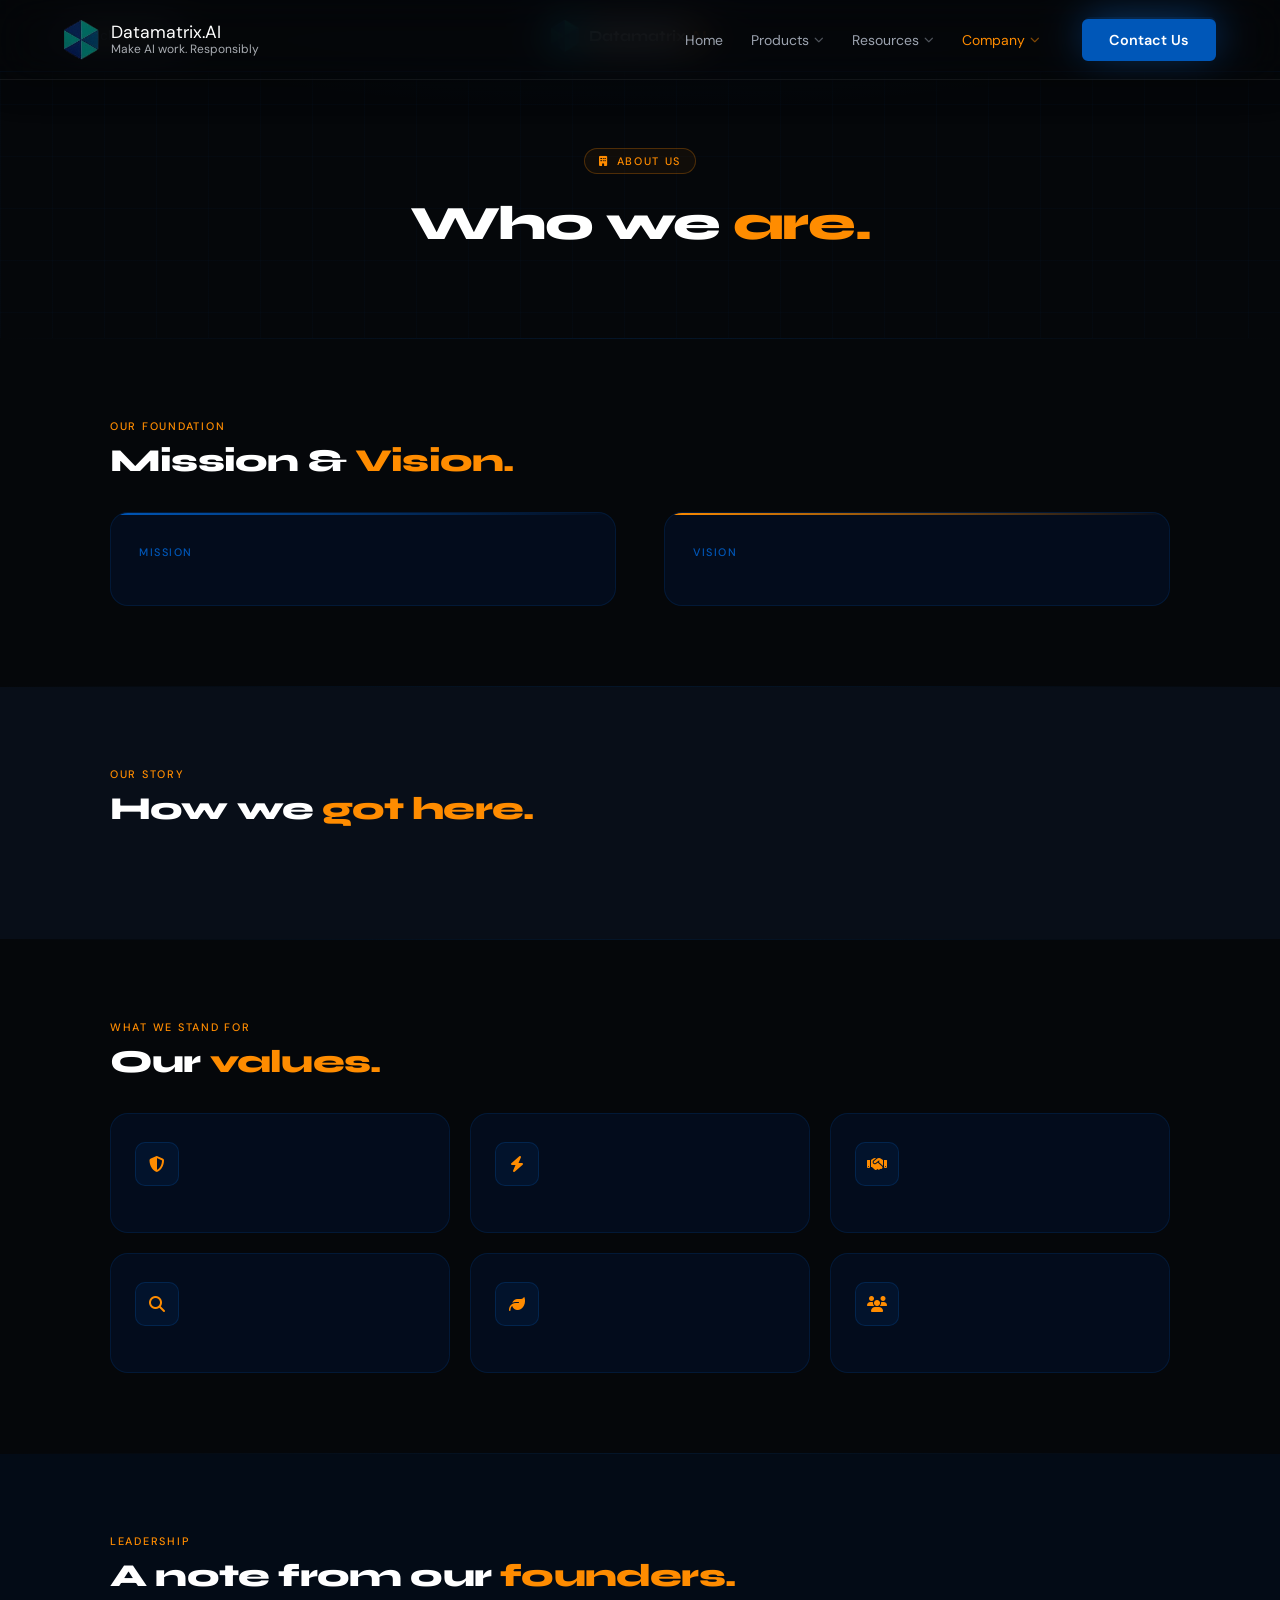
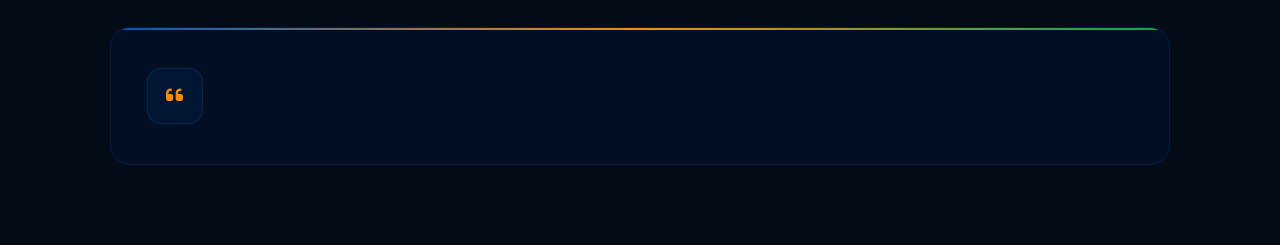
==== about.html @ 54f64174 "CHANGES" ====
<!DOCTYPE html>
<html lang="en">
<head>
    <meta charset="UTF-8">
    <meta name="viewport" content="width=device-width, initial-scale=1.0">
    <title>About Us — DatamatrixAI</title>
    <link rel="stylesheet" href="css/styles.css">
    <link rel="stylesheet" href="css/nav-dropdown.css">
    <link rel="icon" type="image/png" href="assets/images/logo.png">
    <link href="https://fonts.googleapis.com/css2?family=Syne:wght@600;700;800&family=DM+Sans:ital,opsz,wght@0,9..40,300;0,9..40,400;0,9..40,500;1,9..40,300&display=swap" rel="stylesheet">
    <link rel="stylesheet" href="https://cdnjs.cloudflare.com/ajax/libs/font-awesome/6.4.0/css/all.min.css">

    <style>
        :root {
            --blue:   #0057B8;
            --orange: #FF8C00;
            --green:  #00A651;
            --bg:     #05070a;
            --bg2:    #080e18;
            --bg3:    #030b16;
            --border: rgba(0,87,184,0.18);
            --white:  #ffffff;
            --dim:    rgba(255,255,255,0.60);
            --dimmer: rgba(255,255,255,0.32);
        }

        *, *::before, *::after { box-sizing: border-box; margin: 0; padding: 0; }
        html { scroll-behavior: smooth; }

        body {
            font-family: 'DM Sans', sans-serif;
            background: var(--bg);
            color: var(--white);
            overflow-x: hidden;
        }

        a { text-decoration: none; color: inherit; }

        /* ─── HEADER ──────────────────────────── */
        .hdr {
            position: fixed;
            top: 0; left: 0;
            width: 100%;
            height: 72px;
            z-index: 1000;
            display: flex;
            align-items: center;
            justify-content: space-between;
            padding: 0 5%;
            background: rgba(5,7,10,0.85);
            backdrop-filter: blur(16px);
            -webkit-backdrop-filter: blur(16px);
            border-bottom: 1px solid var(--border);
        }

        .hdr__back {
            display: inline-flex;
            align-items: center;
            gap: 8px;
            font-size: 0.85rem;
            font-weight: 500;
            color: var(--dim);
            transition: color 0.2s;
        }
        .hdr__back:hover { color: var(--orange); }

        .hdr__logo {
            display: flex;
            align-items: center;
            gap: 10px;
        }
        .hdr__logo img { height: 32px; }
        .hdr__logo span {
            font-family: 'Syne', sans-serif;
            font-size: 0.95rem;
            font-weight: 700;
        }
        .hdr__logo span em { font-style: normal; color: var(--orange); }

        .hdr__cta {
            display: inline-flex;
            align-items: center;
            gap: 8px;
            padding: 8px 20px;
            border-radius: 6px;
            background: var(--blue);
            color: var(--white);
            font-size: 0.82rem;
            font-weight: 500;
            border: 2px solid var(--blue);
            transition: all 0.3s;
        }
        .hdr__cta:hover {
            background: transparent;
            border-color: var(--orange);
            color: var(--orange);
        }

        /* ─── PAGE HERO ───────────────────────── */
        .pg-hero {
            padding: 148px 5% 72px;
            text-align: center;
            position: relative;
            overflow: hidden;
            background:
                radial-gradient(ellipse 70% 50% at 50% 0%,
                    rgba(0,87,184,0.08) 0%, transparent 65%),
                var(--bg);
        }

        .pg-hero::before {
            content: '';
            position: absolute;
            inset: 0;
            background-image:
                linear-gradient(rgba(0,87,184,0.03) 1px, transparent 1px),
                linear-gradient(90deg, rgba(0,87,184,0.03) 1px, transparent 1px);
            background-size: 52px 52px;
            pointer-events: none;
        }

        .eyebrow {
            display: inline-flex;
            align-items: center;
            gap: 8px;
            font-size: 0.68rem;
            font-weight: 500;
            letter-spacing: 0.15em;
            text-transform: uppercase;
            color: var(--orange);
            border: 1px solid rgba(255,140,0,0.26);
            background: rgba(255,140,0,0.05);
            padding: 5px 14px;
            border-radius: 100px;
            margin-bottom: 24px;
            position: relative;
        }

        .pg-hero__title {
            font-family: 'Syne', sans-serif;
            font-size: clamp(2rem, 4vw, 3rem);
            font-weight: 800;
            letter-spacing: -0.03em;
            line-height: 1.08;
            color: var(--white);
            margin-bottom: 16px;
            position: relative;
        }

        .pg-hero__title em {
            font-style: normal;
            color: var(--orange);
        }

        .pg-hero__sub {
            font-size: clamp(0.9rem, 1.6vw, 1.05rem);
            font-weight: 300;
            color: var(--dim);
            max-width: 480px;
            margin: 0 auto;
            line-height: 1.75;
            position: relative;
        }

        /* ─── DIVIDER ─────────────────────────── */
        .divider {
            width: 100%;
            height: 1px;
            background: linear-gradient(to right,
                transparent, var(--border), transparent);
        }

        /* ─── SECTION WRAPPER ─────────────────── */
        .section {
            padding: 80px 5%;
        }

        .section--alt  { background: var(--bg2); }
        .section--dark { background: var(--bg3); }

        .section__inner {
            max-width: 1060px;
            margin: 0 auto;
        }

        /* ─── SECTION LABEL + HEADING ─────────── */
        .sec-label {
            font-size: 0.68rem;
            font-weight: 500;
            letter-spacing: 0.16em;
            text-transform: uppercase;
            color: var(--orange);
            display: block;
            margin-bottom: 10px;
        }

        .sec-heading {
            font-family: 'Syne', sans-serif;
            font-size: clamp(1.4rem, 2.8vw, 2rem);
            font-weight: 800;
            letter-spacing: -0.025em;
            line-height: 1.15;
            color: var(--white);
            margin-bottom: 32px;
        }

        .sec-heading em {
            font-style: normal;
            color: var(--orange);
        }

        /* ─── CONTENT SLOTS ───────────────────── */

        /* 
           Each content slot below is intentionally empty.
           Add your actual content inside these elements.
        */

        /* mission / vision — two col text */
        .about-cols {
            display: grid;
            grid-template-columns: 1fr 1fr;
            gap: 48px;
        }

        .about-col__label {
            font-size: 0.68rem;
            font-weight: 500;
            letter-spacing: 0.14em;
            text-transform: uppercase;
            color: var(--blue);
            display: block;
            margin-bottom: 10px;
        }

        .about-col__heading {
            font-family: 'Syne', sans-serif;
            font-size: 1.15rem;
            font-weight: 700;
            color: var(--white);
            margin-bottom: 14px;
            letter-spacing: -0.01em;
        }

        .about-col__body {
            /* empty — add <p> tags inside */
        }

        .about-col {
            background: rgba(0,20,55,0.4);
            border: 1px solid var(--border);
            border-radius: 18px;
            padding: 32px 28px;
            position: relative;
            overflow: hidden;
            transition: border-color 0.3s;
        }

        .about-col::before {
            content: '';
            position: absolute;
            top: 0; left: 0; right: 0;
            height: 2px;
            background: linear-gradient(to right, var(--blue), transparent);
        }

        .about-col:last-child::before {
            background: linear-gradient(to right, var(--orange), transparent);
        }

        .about-col:hover { border-color: rgba(255,140,0,0.25); }

        /* story — full width text block */
        .story-body {
            max-width: 720px;
            /* empty — add <p> tags inside */
        }

        /* values — card grid */
        .values-grid {
            display: grid;
            grid-template-columns: repeat(3, 1fr);
            gap: 20px;
            margin-top: 8px;
        }

        .value-card {
            background: rgba(0,20,55,0.4);
            border: 1px solid var(--border);
            border-radius: 18px;
            padding: 28px 24px;
            transition: border-color 0.3s, transform 0.3s;
            position: relative;
            overflow: hidden;
        }

        .value-card::after {
            content: '';
            position: absolute;
            bottom: 0; left: 0;
            width: 0%;
            height: 2px;
            background: linear-gradient(to right, var(--blue), var(--orange));
            transition: width 0.4s ease;
        }

        .value-card:hover {
            border-color: rgba(255,140,0,0.28);
            transform: translateY(-4px);
        }

        .value-card:hover::after { width: 100%; }

        .value-card__icon {
            width: 44px;
            height: 44px;
            border-radius: 10px;
            background: rgba(0,87,184,0.1);
            border: 1px solid rgba(0,87,184,0.25);
            display: flex;
            align-items: center;
            justify-content: center;
            font-size: 1rem;
            color: var(--orange);
            margin-bottom: 18px;
            transition: background 0.3s, border-color 0.3s;
        }

        .value-card:hover .value-card__icon {
            background: rgba(255,140,0,0.08);
            border-color: rgba(255,140,0,0.3);
        }

        .value-card__title {
            font-family: 'Syne', sans-serif;
            font-size: 0.95rem;
            font-weight: 700;
            color: var(--white);
            margin-bottom: 8px;
            letter-spacing: -0.01em;
        }

        .value-card__body {
            /* empty — add <p> inside */
        }

        /* leadership note — single wide card */
        .leadership-card {
            background: rgba(0,20,55,0.4);
            border: 1px solid var(--border);
            border-radius: 20px;
            padding: 40px 36px;
            display: flex;
            gap: 40px;
            align-items: flex-start;
            position: relative;
            overflow: hidden;
        }

        .leadership-card::before {
            content: '';
            position: absolute;
            top: 0; left: 0; right: 0;
            height: 2px;
            background: linear-gradient(to right, var(--blue), var(--orange), var(--green));
        }

        .leadership-card__icon {
            width: 56px;
            height: 56px;
            flex-shrink: 0;
            border-radius: 14px;
            background: rgba(0,87,184,0.1);
            border: 1px solid rgba(0,87,184,0.25);
            display: flex;
            align-items: center;
            justify-content: center;
            font-size: 1.2rem;
            color: var(--orange);
        }

        .leadership-card__content {
            flex: 1;
        }

        .leadership-card__title {
            font-family: 'Syne', sans-serif;
            font-size: 1.05rem;
            font-weight: 700;
            color: var(--white);
            margin-bottom: 12px;
            letter-spacing: -0.01em;
        }

        .leadership-card__body {
            /* empty — add <p> inside */
        }

        /* ─── SCROLL REVEAL ───────────────────── */
        .sr {
            opacity: 0;
            transform: translateY(22px);
            transition:
                opacity 0.7s cubic-bezier(0.22,1,0.36,1),
                transform 0.7s cubic-bezier(0.22,1,0.36,1);
        }
        .sr.sr--visible { opacity: 1; transform: translateY(0); }
        .sr--d1 { transition-delay: 0.1s; }
        .sr--d2 { transition-delay: 0.2s; }
        .sr--d3 { transition-delay: 0.3s; }
        .sr--d4 { transition-delay: 0.4s; }
        .sr--d5 { transition-delay: 0.5s; }

        /* ─── RESPONSIVE ──────────────────────── */
        @media (max-width: 860px) {
            .about-cols  { grid-template-columns: 1fr; }
            .values-grid { grid-template-columns: 1fr 1fr; }
            .leadership-card { flex-direction: column; gap: 20px; }
        }

        @media (max-width: 540px) {
            .values-grid { grid-template-columns: 1fr; }
            .section { padding: 60px 5%; }
        }
    </style>
</head>
<body>

<!-- ═══════════ HEADER ═══════════ -->
<header class="hdr">
    <a href="index.html" class="hdr__back">
        <i class="fas fa-arrow-left"></i> Back to Home
    </a>
    <div class="hdr__logo">
        <img src="assets/images/logo.png" alt="DatamatrixAI">
        <span>Datamatrix<em>.AI</em></span>
    </div>
    <a href="index.html#contact" class="hdr__cta">
        Contact Us <i class="fas fa-arrow-right"></i>
    </a>
</header>


<!-- ═══════════ HERO ═══════════ -->
<section class="pg-hero">
    <div class="eyebrow sr"><i class="fas fa-building"></i> About Us</div>
    <h1 class="pg-hero__title sr sr--d1">Who we <em>are.</em></h1>
    <p class="pg-hero__sub sr sr--d2"></p>
</section>


<!-- ═══════════ MISSION + VISION ═══════════ -->
<div class="divider"></div>

<section class="section">
    <div class="section__inner">
        <span class="sec-label sr">Our Foundation</span>
        <h2 class="sec-heading sr sr--d1">Mission &amp; <em>Vision.</em></h2>

        <div class="about-cols">
            <div class="about-col sr sr--d2">
                <span class="about-col__label">Mission</span>
                <h3 class="about-col__heading"></h3>
                <div class="about-col__body"></div>
            </div>
            <div class="about-col sr sr--d3">
                <span class="about-col__label">Vision</span>
                <h3 class="about-col__heading"></h3>
                <div class="about-col__body"></div>
            </div>
        </div>
    </div>
</section>


<!-- ═══════════ OUR STORY ═══════════ -->
<div class="divider"></div>

<section class="section section--alt">
    <div class="section__inner">
        <span class="sec-label sr">Our Story</span>
        <h2 class="sec-heading sr sr--d1">How we <em>got here.</em></h2>
        <div class="story-body sr sr--d2"></div>
    </div>
</section>


<!-- ═══════════ VALUES ═══════════ -->
<div class="divider"></div>

<section class="section">
    <div class="section__inner">
        <span class="sec-label sr">What We Stand For</span>
        <h2 class="sec-heading sr sr--d1">Our <em>values.</em></h2>

        <div class="values-grid">
            <div class="value-card sr sr--d1">
                <div class="value-card__icon"><i class="fas fa-shield-halved"></i></div>
                <div class="value-card__title"></div>
                <div class="value-card__body"></div>
            </div>
            <div class="value-card sr sr--d2">
                <div class="value-card__icon"><i class="fas fa-bolt"></i></div>
                <div class="value-card__title"></div>
                <div class="value-card__body"></div>
            </div>
            <div class="value-card sr sr--d3">
                <div class="value-card__icon"><i class="fas fa-handshake"></i></div>
                <div class="value-card__title"></div>
                <div class="value-card__body"></div>
            </div>
            <div class="value-card sr sr--d1">
                <div class="value-card__icon"><i class="fas fa-magnifying-glass"></i></div>
                <div class="value-card__title"></div>
                <div class="value-card__body"></div>
            </div>
            <div class="value-card sr sr--d2">
                <div class="value-card__icon"><i class="fas fa-leaf"></i></div>
                <div class="value-card__title"></div>
                <div class="value-card__body"></div>
            </div>
            <div class="value-card sr sr--d3">
                <div class="value-card__icon"><i class="fas fa-users"></i></div>
                <div class="value-card__title"></div>
                <div class="value-card__body"></div>
            </div>
        </div>
    </div>
</section>


<!-- ═══════════ LEADERSHIP NOTE ═══════════ -->
<div class="divider"></div>

<section class="section section--dark">
    <div class="section__inner">
        <span class="sec-label sr">Leadership</span>
        <h2 class="sec-heading sr sr--d1">A note from our <em>founders.</em></h2>

        <div class="leadership-card sr sr--d2">
            <div class="leadership-card__icon">
                <i class="fas fa-quote-left"></i>
            </div>
            <div class="leadership-card__content">
                <div class="leadership-card__title"></div>
                <div class="leadership-card__body"></div>
            </div>
        </div>
    </div>
</section>


<script>
(function () {
    const els = document.querySelectorAll('.sr');
    if (!els.length) return;
    const obs = new IntersectionObserver((entries) => {
        entries.forEach(e => {
            if (e.isIntersecting) {
                e.target.classList.add('sr--visible');
                obs.unobserve(e.target);
            }
        });
    }, { threshold: 0.12 });
    els.forEach(el => obs.observe(el));
})();
</script>
  <script src="js/nav-inject.js"></script>
     <script src="js/nav.js"></script>
</body>
</html>
---- css/styles.css ----
/* ============================================
   COLOR VARIABLES
   ============================================ */
:root {
    --brand-blue: #0057B8;
    --energy-orange: #FF8C00;
    --power-green: #00A651;
    --charcoal: #1F2937;
    --off-white: #F8FAFC;
    --light-gray: #D1D5DB;

    --prussian-blue: #003153;
    --white: #ffffff;
    --btn-blue: #0057B8;

    --bg-dark: #05070a;
    --glow-blue: #001f4d;
    --glow-purple: #1a1030;
    --accent-blue: #0057B8;
    --accent-green: #00A651;
    --accent-orange: #FF8C00;
    --text-main: #ffffff;
    --text-dim: #9ca3af;
}

/* ============================================
   GLOBAL RESET
   ============================================ */
* { margin: 0; padding: 0; box-sizing: border-box; }

html { scroll-behavior: smooth; }

body {
    margin: 0;
    font-family: 'Inter', sans-serif;
    background:
        radial-gradient(circle at 20% 40%, var(--glow-blue) 0%, var(--bg-dark) 80%),
        radial-gradient(circle at 80% 20%, var(--glow-purple) 0%, var(--bg-dark) 80%);
    background-color: var(--bg-dark);
    color: var(--text-main);
    overflow-x: hidden;
    background-attachment: fixed;
}

a { text-decoration: none; }

/* ============================================
   HEADER & NAVIGATION
   ============================================ */
header {
    background: rgba(5, 7, 10, 0.45);
    backdrop-filter: blur(20px);
    -webkit-backdrop-filter: blur(20px);
    border-bottom: 1px solid rgba(255, 255, 255, 0.06);
    box-shadow: 0 1px 40px rgba(0, 0, 0, 0.3);
    position: fixed;
    top: 0;
    left: 0;
    width: 100%;
    z-index: 1000;
    height: 80px;
    display: flex;
    align-items: center;
    padding: 0 5%;
}

.logo-container { display: flex; align-items: center; gap: 12px; }

.logo-container img.logo {
    height: 40px;
    width: auto;
}

.logo-text {
    font-size: 1.1rem;
    line-height: 1.1;
}

.tagline-text {
    font-size: 0.75rem;
    opacity: 0.8;
    color: var(--light-gray);
}

.text-white { color: var(--white); }

/* ── NAV BASE ── */
nav {
    margin-left: auto;
    margin-right: 30px;
}

.nav-list {
    display: flex;
    list-style: none;
    gap: 4px;
    align-items: center;
}

.nav-link {
    display: flex;
    align-items: center;
    gap: 5px;
    color: var(--text-dim);
    text-decoration: none;
    font-size: 0.875rem;
    font-family: 'DM Sans', sans-serif;
    font-weight: 400;
    padding: 8px 12px;
    border-radius: 6px;
    transition: color 0.2s ease, background 0.2s ease;
    white-space: nowrap;
}

.nav-link:hover {
    color: var(--white);
    background: rgba(255, 255, 255, 0.05);
}

.nav-link.active {
    color: var(--accent-orange);
}

.nav-chevron {
    font-size: 0.6rem;
    transition: transform 0.25s ease;
    opacity: 0.5;
}

.nav-item--dropdown:hover .nav-chevron,
.nav-item--dropdown.open .nav-chevron {
    transform: rotate(180deg);
    opacity: 1;
}

/* Mobile hamburger — hidden on desktop */
.nav-hamburger { display: none; }

.btn-reach {
    background-color: var(--brand-blue);
    color: var(--white);
    padding: 10px 25px;
    border-radius: 6px;
    font-weight: 600;
    font-size: 0.9rem;
    transition: background-color 0.3s ease;
    white-space: nowrap;
    border: 2px solid var(--brand-blue);
}

.btn-reach:hover {
    background-color: transparent;
    color: var(--white);
    border-color: var(--accent-orange);
}

/* ============================================
   BUTTONS
   ============================================ */
.btn-primary {
    background: var(--brand-blue);
    color: white;
    padding: 12px 28px;
    border-radius: 50px;
    text-decoration: none;
    font-weight: 600;
    border: 2px solid var(--brand-blue);
    box-shadow: 0 0 20px rgba(0, 87, 184, 0.35);
    transition: all 0.3s ease;
}

.btn-primary:hover {
    transform: translateY(-3px);
    background: transparent;
    color: white;
}

.btn-outline, .btn-secondary {
    background: transparent;
    color: white;
    padding: 12px 28px;
    border-radius: 50px;
    text-decoration: none;
    font-weight: 600;
    border: 2px solid var(--light-gray);
    transition: all 0.3s ease;
}

.btn-outline:hover, .btn-secondary:hover {
    background: var(--brand-blue);
    border-color: var(--brand-blue);
    color: white;
    transform: translateY(-3px);
    box-shadow: 0 0 20px rgba(0, 87, 184, 0.4);
}

/* ============================================
   LOGO
   ============================================ */
.logo {
    font-weight: 700;
    font-size: 1.2rem;
    letter-spacing: 1px;
}

/* ============================================
   FOOTER
   ============================================ */
.site-footer {
    background-color: #000d1a;
    color: var(--light-gray);
    font-family: 'Inter', sans-serif;
    padding: 80px 20px 20px;
    border-top: 1px solid rgba(0, 87, 184, 0.2);
}

.footer-container {
    max-width: 1200px;
    margin: 0 auto;
    display: grid;
    grid-template-columns: 1.5fr 1fr 1fr 1.2fr;
    gap: 40px;
    margin-bottom: 60px;
}

.footer-col.company-info { text-align: left; }
.footer-col.company-info .company-desc { max-width: 280px; }

.footer-heading {
    text-align: center;
    color: var(--white);
    font-size: 1.2rem;
    margin-bottom: 25px;
    position: relative;
    padding-bottom: 12px;
    font-weight: 600;
}

.footer-heading::after {
    content: '';
    position: absolute;
    left: 50%;
    transform: translateX(-50%);
    bottom: 0;
    width: 40px;
    height: 3px;
    background-color: var(--energy-orange);
    border-radius: 2px;
}

.footer-logo h2 {
    margin-bottom: 0;
    font-size: 1.8rem;
    color: var(--white);
}

.footer-logo .highlight { color: var(--accent-orange); }

.company-desc {
    line-height: 1.6;
    margin-bottom: 25px;
    font-size: 0.95rem;
}

.social-icons { display: flex; gap: 15px; }

.social-icons a {
    display: flex;
    align-items: center;
    justify-content: center;
    width: 40px;
    height: 40px;
    background: rgba(0, 87, 184, 0.1);
    border: 1px solid rgba(0, 87, 184, 0.3);
    border-radius: 50%;
    color: var(--white);
    transition: all 0.3s ease;
    text-decoration: none;
}

.social-icons a:hover {
    background: var(--energy-orange);
    border-color: var(--energy-orange);
    color: var(--white);
    transform: translateY(-3px);
}

.footer-links {
    list-style: none;
    padding: 0;
    margin: 0;
    text-align: center;
}

.footer-links li { margin-bottom: 12px; }

.footer-links a {
    color: var(--light-gray);
    text-decoration: none;
    font-size: 0.95rem;
    transition: color 0.2s, padding-left 0.2s;
}

.footer-links a:hover {
    color: var(--accent-orange);
    padding-left: 5px;
}

.newsletter-desc {
    margin-bottom: 20px;
    font-size: 0.95rem;
    line-height: 1.5;
    text-align: center;
}

.newsletter-form {
    display: flex;
    flex-direction: column;
    gap: 10px;
}

.newsletter-form input {
    padding: 12px 15px;
    background: rgba(0, 87, 184, 0.07);
    border: 1px solid rgba(0, 87, 184, 0.25);
    border-radius: 5px;
    color: var(--white);
    outline: none;
}

.newsletter-form input:focus { border-color: var(--energy-orange); }

.newsletter-form button {
    padding: 12px;
    background-color: var(--brand-blue);
    color: var(--white);
    border: none;
    border-radius: 5px;
    cursor: pointer;
    font-weight: 600;
    transition: background 0.3s;
}

.newsletter-form button:hover {
    background-color: var(--energy-orange);
    color: var(--white);
}

.footer-bottom {
    border-top: 1px solid rgba(255, 255, 255, 0.08);
    padding-top: 25px;
    display: flex;
    justify-content: space-between;
    flex-wrap: wrap;
    font-size: 0.85rem;
    color: #6b7280;
}

.legal-links a {
    color: #6b7280;
    text-decoration: none;
    margin-left: 20px;
    transition: color 0.2s;
}

.legal-links a:hover { color: var(--white); }

.footer-logo {
    display: flex;
    align-items: center;
    gap: 15px;
    margin-bottom: 20px;
}

.logo-img {
    width: 50px;
    height: auto;
}

/* ============================================
   BASE MEDIA QUERIES
   ============================================ */
@media (max-width: 1024px) {
    .hero h1 { font-size: 2.2rem; }
}

@media (max-width: 768px) {
    header { padding: 0 20px; }
    nav ul { display: none; }
    .hero-buttons { flex-direction: column; }

    .btn-reach {
        background-color: var(--brand-blue);
        color: var(--white);
        border-radius: 50px;
        border: none;
        padding: 10px 25px;
        font-weight: 600;
        font-size: 0.9rem;
        transition: all 0.3s ease;
        white-space: nowrap;
    }

    .btn-reach:hover {
        transform: translateY(-3px);
        box-shadow: 0 4px 15px rgba(0, 87, 184, 0.4);
    }
}

@media (max-width: 900px) {
    .footer-container { grid-template-columns: 1fr 1fr; }
}

@media (max-width: 600px) {
    .footer-container { grid-template-columns: 1fr; text-align: center; }
    .footer-heading::after { left: 50%; transform: translateX(-50%); }
    .social-icons { justify-content: center; }
    .footer-bottom { flex-direction: column; align-items: center; gap: 15px; }
    .legal-links a { margin: 0 10px; }
    .footer-col.company-info { text-align: center; }
    .footer-col.company-info .company-desc { max-width: 100%; }
}

@media (max-width: 1024px) {
    section, .about-us-section, .contact-section {
        background-attachment: scroll !important;
    }
}


/* ============================================
   PRODUCTS
   ============================================ */
.products-section {
    padding: 50px 8%;
    background: linear-gradient(
        90deg,
        rgba(0, 31, 80, 0.9) 0%,
        #05070a 60%
    ) !important;
    border-bottom: 1px solid rgba(0, 87, 184, 0.15);
    position: relative;
    overflow: hidden;
}

.products-section::before {
    content: "";
    position: absolute;
    top: 0;
    left: -10%;
    width: 600px;
    height: 100%;
    background: radial-gradient(circle at center, rgba(0, 87, 184, 0.12) 0%, transparent 70%);
    pointer-events: none;
    z-index: 0;
}

.section-header-product { position: relative; z-index: 1; }

.products-grid {
    display: flex;
    justify-content: center;
    gap: 2rem;
    flex-wrap: wrap;
    max-width: 1200px;
    margin: 0 auto;
    position: relative;
    z-index: 1;
}

.product-card {
    flex: 0 1 380px;
    display: flex;
    flex-direction: column;
    height: 100%;
    background: rgba(0, 20, 60, 0.5);
    border: 1px solid rgba(0, 87, 184, 0.2);
    border-radius: 20px;
    padding: 2.5rem;
    transition: transform 0.3s ease, box-shadow 0.3s ease, border-color 0.3s ease;
    backdrop-filter: blur(10px);
}

.product-card:hover {
    transform: translateY(-8px);
    box-shadow: 0 15px 30px rgba(0, 0, 0, 0.4), 0 0 15px rgba(0, 87, 184, 0.25);
    border-color: var(--energy-orange);
}

.product-icon-container {
    width: 60px;
    height: 60px;
    background: rgba(255, 140, 0, 0.1);
    border: 1px solid rgba(255, 140, 0, 0.25);
    border-radius: 12px;
    display: flex;
    align-items: center;
    justify-content: center;
    margin-bottom: 1.5rem;
    font-size: 1.5rem;
    color: var(--energy-orange);
}

.product-title {
    font-family: 'Outfit', sans-serif;
    font-size: 1.6rem;
    color: var(--white);
    margin-bottom: 15px;
}

.product-desc {
    flex-grow: 1;
    font-family: 'Inter', sans-serif;
    font-size: 0.9rem;
    font-weight: 400;
    letter-spacing: -0.02em;
    line-height: 1.7;
    color: var(--text-dim);
    margin-bottom: 2rem;
    -webkit-font-smoothing: antialiased;
}

.product-link {
    margin-top: auto;
    display: inline-flex;
    align-items: center;
    font-family: 'Inter', sans-serif;
    font-weight: 600;
    font-size: 0.9rem;
    color: var(--energy-orange);
    gap: 8px;
    transition: gap 0.3s ease, color 0.2s ease;
}

.product-link:hover {
    color: var(--brand-blue);
    gap: 12px;
}

.image-frame {
    width: 100%;
    height: 100%;
    border-radius: 24px;
    overflow: hidden;
    border: 1px solid rgba(0, 87, 184, 0.2);
    box-shadow: 0 0 40px rgba(0, 87, 184, 0.15);
}

.border-blue, .border-purple, .border-green { border-top: none !important; }

.icon-box {
    background-color: transparent !important;
    border: none !important;
    width: 42px;
    height: 42px;
    background: rgba(0, 87, 184, 0.1) !important;
    border-radius: 8px !important;
    display: flex;
    align-items: center;
    justify-content: center;
    color: var(--energy-orange);
    font-size: 1rem;
    flex-shrink: 0;
    margin-right: 15px;
    gap: 15px;
    margin-bottom: 0;
}

.icon-box h3 {
    margin: 0;
    line-height: 1;
    display: flex;
    align-items: center;
}

.icon-box svg {
    width: 32px;
    height: 32px;
    color: var(--energy-orange);
    fill: none;
    display: block;
    flex-shrink: 0;
}

.section-title {
    font-size: 2.5rem;
    color: var(--white);
    margin-bottom: 10px;
    font-weight: 800;
}

.section-subtitle {
    color: var(--white);
    margin-bottom: 60px;
    font-size: 1.1rem;
}

/* ============================================
   COMPARISON / RESULTS
   ============================================ */
.comparison-section {
    padding: 100px 5%;
    background: linear-gradient(180deg, #050e1f 0%, #020b16 100%);
}

.comparison-grid {
    display: grid;
    grid-template-columns: 1fr 1fr;
    gap: 40px;
    max-width: 1200px;
    margin: 0 auto;
    position: relative;
}

.col-before {
    background: rgba(255, 255, 255, 0.02);
    border: 1px solid rgba(209, 213, 219, 0.1);
    border-radius: 20px;
    padding: 40px;
}

.col-before h3 {
    color: #6b7280;
    font-family: 'Outfit', sans-serif;
    font-size: 1.8rem;
    margin-bottom: 30px;
    border-bottom: 1px solid rgba(209, 213, 219, 0.15);
    padding-bottom: 15px;
}

.problem-item {
    display: flex;
    align-items: center;
    gap: 15px;
    margin-bottom: 20px;
    color: #6b7280;
}

.problem-item i { width: 30px; text-align: center; }

.col-after {
    background: linear-gradient(135deg, rgba(0, 166, 81, 0.06) 0%, rgba(0, 87, 184, 0.06) 100%);
    border: 1px solid rgba(0, 166, 81, 0.35);
    border-radius: 20px;
    padding: 40px;
}

.col-after h3 {
    color: var(--white);
    font-family: 'Outfit', sans-serif;
    font-size: 1.8rem;
    margin-bottom: 30px;
    border-bottom: 1px solid rgba(0, 166, 81, 0.3);
    padding-bottom: 15px;
    text-shadow: 0 0 10px rgba(0, 166, 81, 0.25);
}

.solution-item {
    display: flex;
    align-items: center;
    gap: 15px;
    margin-bottom: 20px;
    color: var(--white);
}

.solution-item i {
    color: var(--power-green);
    width: 30px;
    text-align: center;
    filter: drop-shadow(0 0 5px rgba(0, 166, 81, 0.5));
}

.vs-badge {
    display: none;
    box-shadow: 0 0 20px rgba(0, 87, 184, 0.5), 0 0 40px rgba(0, 87, 184, 0.2);
}

@media (min-width: 900px) {
    .vs-badge {
        display: flex;
        position: absolute;
        left: 50%;
        top: 50%;
        transform: translate(-50%, -50%);
        width: 60px;
        height: 60px;
        background: #050e1f;
        border: 2px solid var(--brand-blue);
        border-radius: 50%;
        align-items: center;
        justify-content: center;
        color: var(--energy-orange);
        font-weight: 800;
        font-style: italic;
        z-index: 10;
    }
}

@media (max-width: 768px) {
    .comparison-grid { grid-template-columns: 1fr; }
}

/* ============================================
   CAREERS
   ============================================ */
.careers-section {
    padding: 80px 5%;
    background: #030b18;
    border-top: 1px solid rgba(0, 87, 184, 0.12);
}

.job-card {
    background: rgba(0, 87, 184, 0.04);
    border: 1px solid rgba(0, 87, 184, 0.15);
    border-radius: 12px;
    padding: 25px;
    margin-bottom: 20px;
    display: flex;
    justify-content: space-between;
    align-items: center;
    transition: all 0.3s ease;
}

.job-card:hover {
    border-color: var(--energy-orange);
    background: rgba(255, 140, 0, 0.05);
    transform: translateX(5px);
}

.job-info h4 {
    color: var(--white);
    font-family: 'Outfit', sans-serif;
    font-size: 1.2rem;
    margin-bottom: 5px;
}

.job-meta {
    color: var(--text-dim);
    font-size: 0.9rem;
    display: flex;
    gap: 15px;
}

.job-meta span i {
    margin-right: 5px;
    color: var(--energy-orange);
}

.btn-apply {
    padding: 8px 20px;
    border: 1px solid var(--brand-blue);
    color: var(--brand-blue);
    border-radius: 20px;
    text-decoration: none;
    font-size: 0.9rem;
    transition: all 0.3s;
}

.btn-apply:hover {
    background: var(--brand-blue);
    color: var(--white);
}

.no-jobs-box {
    background: rgba(0, 87, 184, 0.03);
    border: 1px dashed rgba(0, 87, 184, 0.2);
    border-radius: 16px;
    padding: 60px 20px;
    text-align: center;
    max-width: 800px;
    margin: 0 auto;
}

.no-jobs-icon {
    font-size: 3rem;
    color: var(--brand-blue);
    margin-bottom: 20px;
    opacity: 0.6;
}

@media (max-width: 768px) {
    .job-card { flex-direction: column; align-items: flex-start; gap: 15px; }
    .btn-apply { width: 100%; text-align: center; }
}

/* ============================================
   ABOUT / TEAM
   ============================================ */
.about-us-section {
    position: relative;
    width: 100%;
    min-height: 850px;
    display: flex;
    align-items: center;
    justify-content: center;
    background-image: url('team.jpg');
    background-size: cover;
    background-position: center;
    background-repeat: no-repeat;
    background-attachment: scroll;
    font-family: 'Inter', sans-serif;
    padding: 40px 20px;
}

.about-us-section::before {
    content: '';
    position: absolute;
    top: 0;
    left: 0;
    width: 100%;
    height: 100%;
    background-color: rgba(0, 20, 60, 0.88);
    z-index: 1;
}

.about-us-section .container {
    position: relative;
    z-index: 2;
    width: 100%;
}

.section-title2 {
    text-align: center;
    font-size: 3rem;
    font-weight: 700;
    color: var(--white);
    margin-bottom: 3rem;
    text-transform: uppercase;
    letter-spacing: 2px;
    text-shadow: 0 0 10px rgba(0, 87, 184, 0.4);
}

.team-grid {
    display: flex;
    justify-content: center;
    gap: 40px;
    flex-wrap: wrap;
    margin-top: 40px;
}

.team-card {
    flex: 0 1 340px;
    display: flex;
    flex-direction: column;
    align-items: center;
    text-align: center;
    background: rgba(0, 20, 60, 0.5);
    background-image: linear-gradient(135deg, rgba(255,255,255,0.07) 0%, rgba(255,255,255,0.01) 100%);
    backdrop-filter: blur(20px);
    -webkit-backdrop-filter: blur(20px);
    border: 1px solid rgba(0, 87, 184, 0.2);
    border-top: 1px solid rgba(0, 87, 184, 0.4);
    border-radius: 24px;
    padding: 40px 30px;
    box-shadow: 0 8px 32px 0 rgba(0, 0, 0, 0.4);
    transition: transform 0.3s ease, box-shadow 0.3s ease, border-color 0.3s ease;
    transform: translateZ(0);
}

.team-card:hover {
    transform: translateY(-10px);
    box-shadow: 0 20px 40px rgba(0,0,0,0.5), 0 0 30px rgba(0, 87, 184, 0.3);
    border-color: var(--energy-orange);
}

.profile-img-container {
    position: relative;
    width: 150px;
    height: 150px;
    margin: 0 auto 25px;
    border-radius: 50%;
    padding: 5px;
    background: linear-gradient(180deg, var(--brand-blue), var(--energy-orange));
    box-shadow: 0 0 25px rgba(0, 87, 184, 0.5);
}

.profile-img {
    width: 100%;
    height: 100%;
    object-fit: cover;
    border-radius: 50%;
    border: 3px solid #001330;
    background-color: var(--white);
}

.member-name {
    color: var(--white);
    font-size: 1.4rem;
    margin-bottom: 8px;
    font-weight: 700;
    text-shadow: 0 2px 4px rgba(0,0,0,0.5);
}

.member-bio {
    color: var(--light-gray);
    font-size: 0.95rem;
    line-height: 1.6;
    margin-bottom: 25px;
}

.social-links {
    display: flex;
    justify-content: center;
    gap: 20px;
}

.social-icon {
    color: var(--white);
    font-size: 1.5rem;
    transition: all 0.3s ease;
}

.social-icon:hover {
    color: var(--energy-orange);
    transform: translateY(-3px);
    text-shadow: 0 0 15px rgba(255, 140, 0, 0.6);
}

@media (max-width: 768px) {
    .team-grid { flex-direction: column; align-items: center; }
}

/* ============================================
   CONTACT
   ============================================ */
.contact-section {
    position: relative;
    width: 100%;
    min-height: 850px;
    display: flex;
    align-items: center;
    justify-content: center;
    background-image: url('reachushere.jpg');
    background-size: cover;
    background-position: center;
    background-repeat: no-repeat;
    background-attachment: scroll;
    font-family: 'Inter', sans-serif;
    padding: 60px 20px;
}

.section-title {
    text-align: center;
    font-size: 3rem;
    font-weight: 700;
    color: var(--white);
    margin-bottom: 3rem;
    text-transform: capitalize;
    text-shadow: 0 4px 10px rgba(0,0,0,0.3);
}

.contact-wrapper {
    display: flex;
    flex-wrap: wrap;
    max-width: 1000px;
    width: 100%;
    margin: 0 auto;
    background: rgba(0, 15, 45, 0.3);
    background-image: linear-gradient(135deg, rgba(255,255,255,0.05) 0%, rgba(255,255,255,0.01) 100%);
    backdrop-filter: blur(15px);
    -webkit-backdrop-filter: blur(15px);
    border: 1px solid rgba(0, 87, 184, 0.2);
    border-top: 1px solid rgba(0, 87, 184, 0.35);
    border-left: 1px solid rgba(0, 87, 184, 0.25);
    box-shadow: 0 8px 32px 0 rgba(0, 0, 0, 0.3);
    border-radius: 20px;
    overflow: hidden;
    transition: transform 0.3s ease;
    transform: translateZ(0);
}

.contact-wrapper:hover { transform: translateY(-5px); }

.form-column {
    flex: 1;
    min-width: 350px;
    padding: 50px 40px;
    border-right: 1px solid rgba(0, 87, 184, 0.12);
}

.form-group { margin-bottom: 25px; }

.form-input {
    width: 100%;
    background: rgba(0, 0, 0, 0.2);
    border: 1px solid rgba(0, 87, 184, 0.2);
    padding: 15px 20px;
    border-radius: 8px;
    color: var(--white);
    font-size: 1rem;
    outline: none;
    transition: all 0.3s ease;
}

.form-input::placeholder { color: rgba(255, 255, 255, 0.5); }

.form-input:focus {
    background: rgba(0, 0, 0, 0.35);
    border-color: var(--energy-orange);
    box-shadow: 0 0 10px rgba(255, 140, 0, 0.12);
}

.submit-btn {
    width: 100%;
    padding: 15px;
    background: linear-gradient(90deg, var(--brand-blue), #0072e5);
    color: var(--white);
    font-weight: 700;
    font-size: 1.1rem;
    border: none;
    border-radius: 50px;
    cursor: pointer;
    box-shadow: 0 4px 15px rgba(0, 87, 184, 0.35);
    transition: transform 0.2s ease, box-shadow 0.2s ease, background 0.3s ease;
}

.submit-btn:hover {
    transform: translateY(-2px);
    box-shadow: 0 6px 20px rgba(255, 140, 0, 0.4);
    background: linear-gradient(90deg, var(--energy-orange), #e07800);
}

.info-column {
    flex: 1;
    min-width: 350px;
    padding: 50px 40px;
    display: flex;
    flex-direction: column;
    justify-content: center;
    background: transparent;
}

.info-item {
    display: flex;
    align-items: flex-start;
    margin-bottom: 35px;
}

.info-text h4 {
    color: var(--energy-orange);
    font-size: 1.1rem;
    margin-bottom: 5px;
    font-weight: 600;
}

.info-text p {
    color: var(--light-gray);
    font-size: 1rem;
    line-height: 1.5;
}

@media (max-width: 768px) {
    .contact-wrapper { flex-direction: column; }
    .form-column {
        border-right: none;
        border-bottom: 1px solid rgba(0, 87, 184, 0.1);
    }
}

/* ============================================
   PILL CONTAINERS (misc utility)
   ============================================ */
.pill-container {
    display: flex;
    flex-wrap: wrap;
    justify-content: center;
    gap: 10px;
}
---- css/nav-dropdown.css ----
/* ============================================
   NAV DROPDOWN
   css/nav-dropdown.css
   ============================================ */

/* ── DROPDOWN WRAPPER ── */
.nav-item--dropdown {
    position: relative;
}

.nav-dropdown {
    position: absolute;
    top: calc(100% + 12px);
    left: 50%;
    transform: translateX(-50%) translateY(-6px);
    min-width: 220px;
    background: rgba(8, 12, 24, 0.92);
    backdrop-filter: blur(20px);
    -webkit-backdrop-filter: blur(20px);
    border: 1px solid rgba(255, 255, 255, 0.07);
    border-radius: 14px;
    padding: 8px;
    list-style: none;
    opacity: 0;
    pointer-events: none;
    transition: opacity 0.2s ease, transform 0.2s ease;
    z-index: 2000;
    box-shadow:
        0 24px 48px rgba(0, 0, 0, 0.5),
        0 0 0 1px rgba(255, 255, 255, 0.04),
        inset 0 1px 0 rgba(255, 255, 255, 0.06);
}

/* Arrow pointer on dropdown */
.nav-dropdown::before {
    content: '';
    position: absolute;
    top: -5px;
    left: 50%;
    transform: translateX(-50%) rotate(45deg);
    width: 10px;
    height: 10px;
    background: rgba(8, 12, 24, 0.95);
    border-left: 1px solid rgba(255, 255, 255, 0.07);
    border-top: 1px solid rgba(255, 255, 255, 0.07);
}

/* Open state */
.nav-item--dropdown:hover .nav-dropdown,
.nav-item--dropdown.open .nav-dropdown {
    opacity: 1;
    pointer-events: all;
    transform: translateX(-50%) translateY(0);
}

/* ── DROPDOWN LINKS ── */
.nav-dropdown__link {
    display: flex;
    flex-direction: column;
    gap: 2px;
    padding: 10px 14px;
    border-radius: 8px;
    text-decoration: none;
    transition: background 0.2s ease;
    cursor: pointer;
}

.nav-dropdown__link:hover {
    background: rgba(255, 255, 255, 0.05);
}

.nav-dropdown__title {
    font-family: 'DM Sans', sans-serif;
    font-size: 0.875rem;
    font-weight: 500;
    color: #ffffff;
    transition: color 0.2s ease;
}

.nav-dropdown__link:hover .nav-dropdown__title {
    color: #FF8C00;
}

.nav-dropdown__sub {
    font-family: 'DM Sans', sans-serif;
    font-size: 0.75rem;
    font-weight: 300;
    color: rgba(255, 255, 255, 0.35);
    line-height: 1.3;
}

/* Inactive items — accolades, gallery */
.nav-dropdown__link--inactive {
    cursor: default;
    pointer-events: none;
    opacity: 0.35;
}

/* Divider between dropdown groups */
.nav-dropdown li + li {
    border-top: 1px solid rgba(255, 255, 255, 0.04);
}

/* ── MOBILE ── */
@media (max-width: 900px) {

    nav { display: none; }
    nav.nav--open { display: block; }

    .nav-hamburger {
        display: flex;
        flex-direction: column;
        justify-content: center;
        gap: 5px;
        background: none;
        border: none;
        cursor: pointer;
        padding: 8px;
        margin-left: auto;
        margin-right: 16px;
        z-index: 1100;
    }

    .nav-hamburger span {
        display: block;
        width: 22px;
        height: 2px;
        background: rgba(255, 255, 255, 0.8);
        border-radius: 2px;
        transition: all 0.3s ease;
    }

    .nav-hamburger.open span:nth-child(1) {
        transform: translateY(7px) rotate(45deg);
    }
    .nav-hamburger.open span:nth-child(2) {
        opacity: 0;
    }
    .nav-hamburger.open span:nth-child(3) {
        transform: translateY(-7px) rotate(-45deg);
    }

    nav.nav--open {
        position: fixed;
        top: 80px;
        left: 0;
        width: 100%;
        background: rgba(5, 7, 10, 0.97);
        backdrop-filter: blur(20px);
        border-bottom: 1px solid rgba(255,255,255,0.06);
        padding: 16px 5% 24px;
        z-index: 999;
    }

    .nav-list {
        flex-direction: column;
        align-items: flex-start;
        gap: 0;
    }

    .nav-link {
        width: 100%;
        padding: 12px 4px;
        border-radius: 0;
        border-bottom: 1px solid rgba(255,255,255,0.05);
        font-size: 1rem;
    }

    .nav-dropdown {
        position: static;
        transform: none;
        opacity: 1;
        pointer-events: all;
        background: transparent;
        backdrop-filter: none;
        border: none;
        box-shadow: none;
        padding: 0 0 0 16px;
        display: none;
        border-radius: 0;
    }

    .nav-dropdown::before { display: none; }

    .nav-item--dropdown.open .nav-dropdown {
        display: block;
        transform: none;
    }

    .nav-dropdown__link {
        padding: 10px 4px;
        border-radius: 0;
        border-bottom: 1px solid rgba(255,255,255,0.04);
    }

    .nav-dropdown li + li { border-top: none; }
}
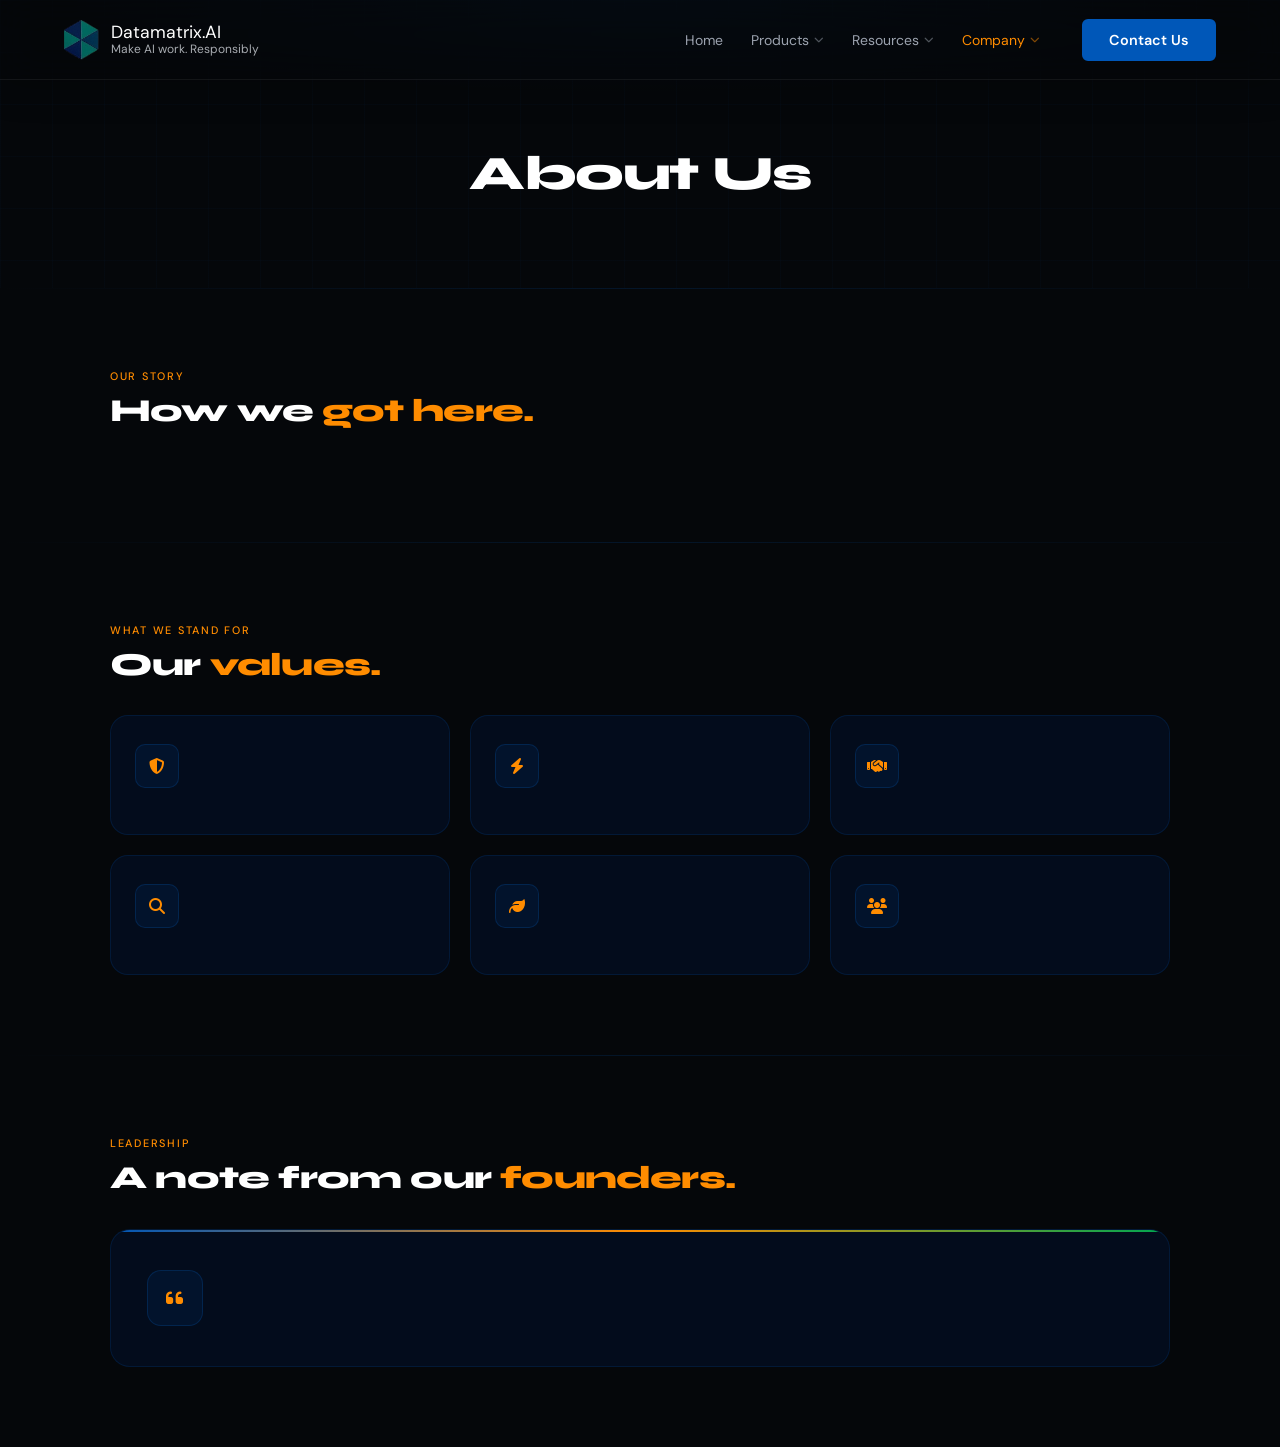
==== commit 7569b669: "Final Changes" ====
--- a/about.html
+++ b/about.html
@@ -174,10 +174,6 @@
         .section {
             padding: 80px 5%;
         }
-
-        .section--alt  { background: var(--bg2); }
-        .section--dark { background: var(--bg3); }
-
         .section__inner {
             max-width: 1060px;
             margin: 0 auto;
@@ -426,50 +422,11 @@
 </head>
 <body>
 
-<!-- ═══════════ HEADER ═══════════ -->
-<header class="hdr">
-    <a href="index.html" class="hdr__back">
-        <i class="fas fa-arrow-left"></i> Back to Home
-    </a>
-    <div class="hdr__logo">
-        <img src="assets/images/logo.png" alt="DatamatrixAI">
-        <span>Datamatrix<em>.AI</em></span>
-    </div>
-    <a href="index.html#contact" class="hdr__cta">
-        Contact Us <i class="fas fa-arrow-right"></i>
-    </a>
-</header>
-
 
 <!-- ═══════════ HERO ═══════════ -->
 <section class="pg-hero">
-    <div class="eyebrow sr"><i class="fas fa-building"></i> About Us</div>
-    <h1 class="pg-hero__title sr sr--d1">Who we <em>are.</em></h1>
+    <h1 class="pg-hero__title sr sr--d1">About Us</h1>
     <p class="pg-hero__sub sr sr--d2"></p>
-</section>
-
-
-<!-- ═══════════ MISSION + VISION ═══════════ -->
-<div class="divider"></div>
-
-<section class="section">
-    <div class="section__inner">
-        <span class="sec-label sr">Our Foundation</span>
-        <h2 class="sec-heading sr sr--d1">Mission &amp; <em>Vision.</em></h2>
-
-        <div class="about-cols">
-            <div class="about-col sr sr--d2">
-                <span class="about-col__label">Mission</span>
-                <h3 class="about-col__heading"></h3>
-                <div class="about-col__body"></div>
-            </div>
-            <div class="about-col sr sr--d3">
-                <span class="about-col__label">Vision</span>
-                <h3 class="about-col__heading"></h3>
-                <div class="about-col__body"></div>
-            </div>
-        </div>
-    </div>
 </section>
 
 
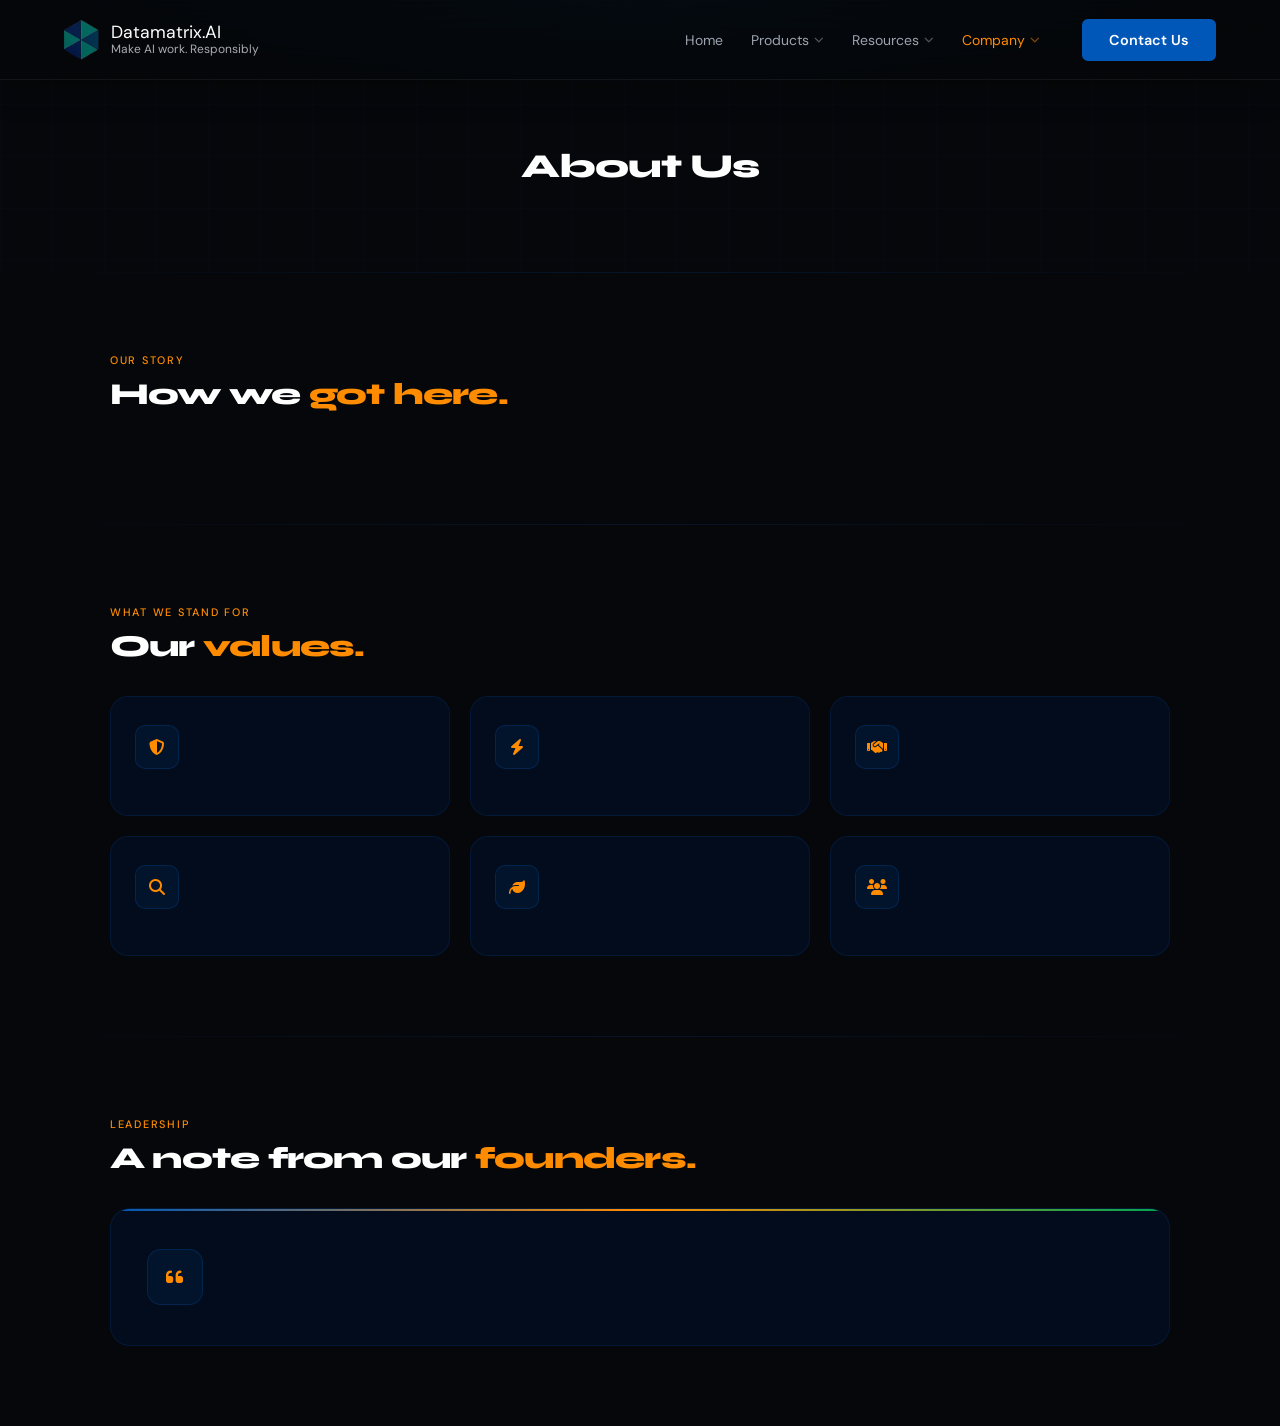
==== commit 6783b0db: "Final Change5" ====
--- a/about.html
+++ b/about.html
@@ -138,7 +138,7 @@
 
         .pg-hero__title {
             font-family: 'Syne', sans-serif;
-            font-size: clamp(2rem, 4vw, 3rem);
+   font-size: clamp(1.3rem, 3.5vw, 2.1rem) !important;    
             font-weight: 800;
             letter-spacing: -0.03em;
             line-height: 1.08;
@@ -192,7 +192,7 @@
 
         .sec-heading {
             font-family: 'Syne', sans-serif;
-            font-size: clamp(1.4rem, 2.8vw, 2rem);
+            font-size: clamp(1.0rem, 3.5vw, 1.9rem) !important;    
             font-weight: 800;
             letter-spacing: -0.025em;
             line-height: 1.15;
--- a/css/styles.css
+++ b/css/styles.css
@@ -377,6 +377,10 @@
     height: auto;
 }
 
+.footer-col .footer-heading + .footer-links {
+    margin-bottom: 0;
+}
+
 /* ============================================
    BASE MEDIA QUERIES
    ============================================ */
@@ -594,332 +598,6 @@
     margin-bottom: 60px;
     font-size: 1.1rem;
 }
-
-/* ============================================
-   COMPARISON / RESULTS
-   ============================================ */
-.comparison-section {
-    padding: 100px 5%;
-    background: linear-gradient(180deg, #050e1f 0%, #020b16 100%);
-}
-
-.comparison-grid {
-    display: grid;
-    grid-template-columns: 1fr 1fr;
-    gap: 40px;
-    max-width: 1200px;
-    margin: 0 auto;
-    position: relative;
-}
-
-.col-before {
-    background: rgba(255, 255, 255, 0.02);
-    border: 1px solid rgba(209, 213, 219, 0.1);
-    border-radius: 20px;
-    padding: 40px;
-}
-
-.col-before h3 {
-    color: #6b7280;
-    font-family: 'Outfit', sans-serif;
-    font-size: 1.8rem;
-    margin-bottom: 30px;
-    border-bottom: 1px solid rgba(209, 213, 219, 0.15);
-    padding-bottom: 15px;
-}
-
-.problem-item {
-    display: flex;
-    align-items: center;
-    gap: 15px;
-    margin-bottom: 20px;
-    color: #6b7280;
-}
-
-.problem-item i { width: 30px; text-align: center; }
-
-.col-after {
-    background: linear-gradient(135deg, rgba(0, 166, 81, 0.06) 0%, rgba(0, 87, 184, 0.06) 100%);
-    border: 1px solid rgba(0, 166, 81, 0.35);
-    border-radius: 20px;
-    padding: 40px;
-}
-
-.col-after h3 {
-    color: var(--white);
-    font-family: 'Outfit', sans-serif;
-    font-size: 1.8rem;
-    margin-bottom: 30px;
-    border-bottom: 1px solid rgba(0, 166, 81, 0.3);
-    padding-bottom: 15px;
-    text-shadow: 0 0 10px rgba(0, 166, 81, 0.25);
-}
-
-.solution-item {
-    display: flex;
-    align-items: center;
-    gap: 15px;
-    margin-bottom: 20px;
-    color: var(--white);
-}
-
-.solution-item i {
-    color: var(--power-green);
-    width: 30px;
-    text-align: center;
-    filter: drop-shadow(0 0 5px rgba(0, 166, 81, 0.5));
-}
-
-.vs-badge {
-    display: none;
-    box-shadow: 0 0 20px rgba(0, 87, 184, 0.5), 0 0 40px rgba(0, 87, 184, 0.2);
-}
-
-@media (min-width: 900px) {
-    .vs-badge {
-        display: flex;
-        position: absolute;
-        left: 50%;
-        top: 50%;
-        transform: translate(-50%, -50%);
-        width: 60px;
-        height: 60px;
-        background: #050e1f;
-        border: 2px solid var(--brand-blue);
-        border-radius: 50%;
-        align-items: center;
-        justify-content: center;
-        color: var(--energy-orange);
-        font-weight: 800;
-        font-style: italic;
-        z-index: 10;
-    }
-}
-
-@media (max-width: 768px) {
-    .comparison-grid { grid-template-columns: 1fr; }
-}
-
-/* ============================================
-   CAREERS
-   ============================================ */
-.careers-section {
-    padding: 80px 5%;
-    background: #030b18;
-    border-top: 1px solid rgba(0, 87, 184, 0.12);
-}
-
-.job-card {
-    background: rgba(0, 87, 184, 0.04);
-    border: 1px solid rgba(0, 87, 184, 0.15);
-    border-radius: 12px;
-    padding: 25px;
-    margin-bottom: 20px;
-    display: flex;
-    justify-content: space-between;
-    align-items: center;
-    transition: all 0.3s ease;
-}
-
-.job-card:hover {
-    border-color: var(--energy-orange);
-    background: rgba(255, 140, 0, 0.05);
-    transform: translateX(5px);
-}
-
-.job-info h4 {
-    color: var(--white);
-    font-family: 'Outfit', sans-serif;
-    font-size: 1.2rem;
-    margin-bottom: 5px;
-}
-
-.job-meta {
-    color: var(--text-dim);
-    font-size: 0.9rem;
-    display: flex;
-    gap: 15px;
-}
-
-.job-meta span i {
-    margin-right: 5px;
-    color: var(--energy-orange);
-}
-
-.btn-apply {
-    padding: 8px 20px;
-    border: 1px solid var(--brand-blue);
-    color: var(--brand-blue);
-    border-radius: 20px;
-    text-decoration: none;
-    font-size: 0.9rem;
-    transition: all 0.3s;
-}
-
-.btn-apply:hover {
-    background: var(--brand-blue);
-    color: var(--white);
-}
-
-.no-jobs-box {
-    background: rgba(0, 87, 184, 0.03);
-    border: 1px dashed rgba(0, 87, 184, 0.2);
-    border-radius: 16px;
-    padding: 60px 20px;
-    text-align: center;
-    max-width: 800px;
-    margin: 0 auto;
-}
-
-.no-jobs-icon {
-    font-size: 3rem;
-    color: var(--brand-blue);
-    margin-bottom: 20px;
-    opacity: 0.6;
-}
-
-@media (max-width: 768px) {
-    .job-card { flex-direction: column; align-items: flex-start; gap: 15px; }
-    .btn-apply { width: 100%; text-align: center; }
-}
-
-/* ============================================
-   ABOUT / TEAM
-   ============================================ */
-.about-us-section {
-    position: relative;
-    width: 100%;
-    min-height: 850px;
-    display: flex;
-    align-items: center;
-    justify-content: center;
-    background-image: url('team.jpg');
-    background-size: cover;
-    background-position: center;
-    background-repeat: no-repeat;
-    background-attachment: scroll;
-    font-family: 'Inter', sans-serif;
-    padding: 40px 20px;
-}
-
-.about-us-section::before {
-    content: '';
-    position: absolute;
-    top: 0;
-    left: 0;
-    width: 100%;
-    height: 100%;
-    background-color: rgba(0, 20, 60, 0.88);
-    z-index: 1;
-}
-
-.about-us-section .container {
-    position: relative;
-    z-index: 2;
-    width: 100%;
-}
-
-.section-title2 {
-    text-align: center;
-    font-size: 3rem;
-    font-weight: 700;
-    color: var(--white);
-    margin-bottom: 3rem;
-    text-transform: uppercase;
-    letter-spacing: 2px;
-    text-shadow: 0 0 10px rgba(0, 87, 184, 0.4);
-}
-
-.team-grid {
-    display: flex;
-    justify-content: center;
-    gap: 40px;
-    flex-wrap: wrap;
-    margin-top: 40px;
-}
-
-.team-card {
-    flex: 0 1 340px;
-    display: flex;
-    flex-direction: column;
-    align-items: center;
-    text-align: center;
-    background: rgba(0, 20, 60, 0.5);
-    background-image: linear-gradient(135deg, rgba(255,255,255,0.07) 0%, rgba(255,255,255,0.01) 100%);
-    backdrop-filter: blur(20px);
-    -webkit-backdrop-filter: blur(20px);
-    border: 1px solid rgba(0, 87, 184, 0.2);
-    border-top: 1px solid rgba(0, 87, 184, 0.4);
-    border-radius: 24px;
-    padding: 40px 30px;
-    box-shadow: 0 8px 32px 0 rgba(0, 0, 0, 0.4);
-    transition: transform 0.3s ease, box-shadow 0.3s ease, border-color 0.3s ease;
-    transform: translateZ(0);
-}
-
-.team-card:hover {
-    transform: translateY(-10px);
-    box-shadow: 0 20px 40px rgba(0,0,0,0.5), 0 0 30px rgba(0, 87, 184, 0.3);
-    border-color: var(--energy-orange);
-}
-
-.profile-img-container {
-    position: relative;
-    width: 150px;
-    height: 150px;
-    margin: 0 auto 25px;
-    border-radius: 50%;
-    padding: 5px;
-    background: linear-gradient(180deg, var(--brand-blue), var(--energy-orange));
-    box-shadow: 0 0 25px rgba(0, 87, 184, 0.5);
-}
-
-.profile-img {
-    width: 100%;
-    height: 100%;
-    object-fit: cover;
-    border-radius: 50%;
-    border: 3px solid #001330;
-    background-color: var(--white);
-}
-
-.member-name {
-    color: var(--white);
-    font-size: 1.4rem;
-    margin-bottom: 8px;
-    font-weight: 700;
-    text-shadow: 0 2px 4px rgba(0,0,0,0.5);
-}
-
-.member-bio {
-    color: var(--light-gray);
-    font-size: 0.95rem;
-    line-height: 1.6;
-    margin-bottom: 25px;
-}
-
-.social-links {
-    display: flex;
-    justify-content: center;
-    gap: 20px;
-}
-
-.social-icon {
-    color: var(--white);
-    font-size: 1.5rem;
-    transition: all 0.3s ease;
-}
-
-.social-icon:hover {
-    color: var(--energy-orange);
-    transform: translateY(-3px);
-    text-shadow: 0 0 15px rgba(255, 140, 0, 0.6);
-}
-
-@media (max-width: 768px) {
-    .team-grid { flex-direction: column; align-items: center; }
-}
-
 /* ============================================
    CONTACT
    ============================================ */
@@ -935,13 +613,14 @@
     background-position: center;
     background-repeat: no-repeat;
     background-attachment: scroll;
-    font-family: 'Inter', sans-serif;
+    font-family: 'DMSans', sans-serif;
     padding: 60px 20px;
 }
 
 .section-title {
+    font-family: 'Syne', sans-serif;
     text-align: center;
-    font-size: 3rem;
+   font-size: clamp(1.3rem, 3.5vw, 2.1rem) !important;    
     font-weight: 700;
     color: var(--white);
     margin-bottom: 3rem;
@@ -968,9 +647,6 @@
     transition: transform 0.3s ease;
     transform: translateZ(0);
 }
-
-.contact-wrapper:hover { transform: translateY(-5px); }
-
 .form-column {
     flex: 1;
     min-width: 350px;
